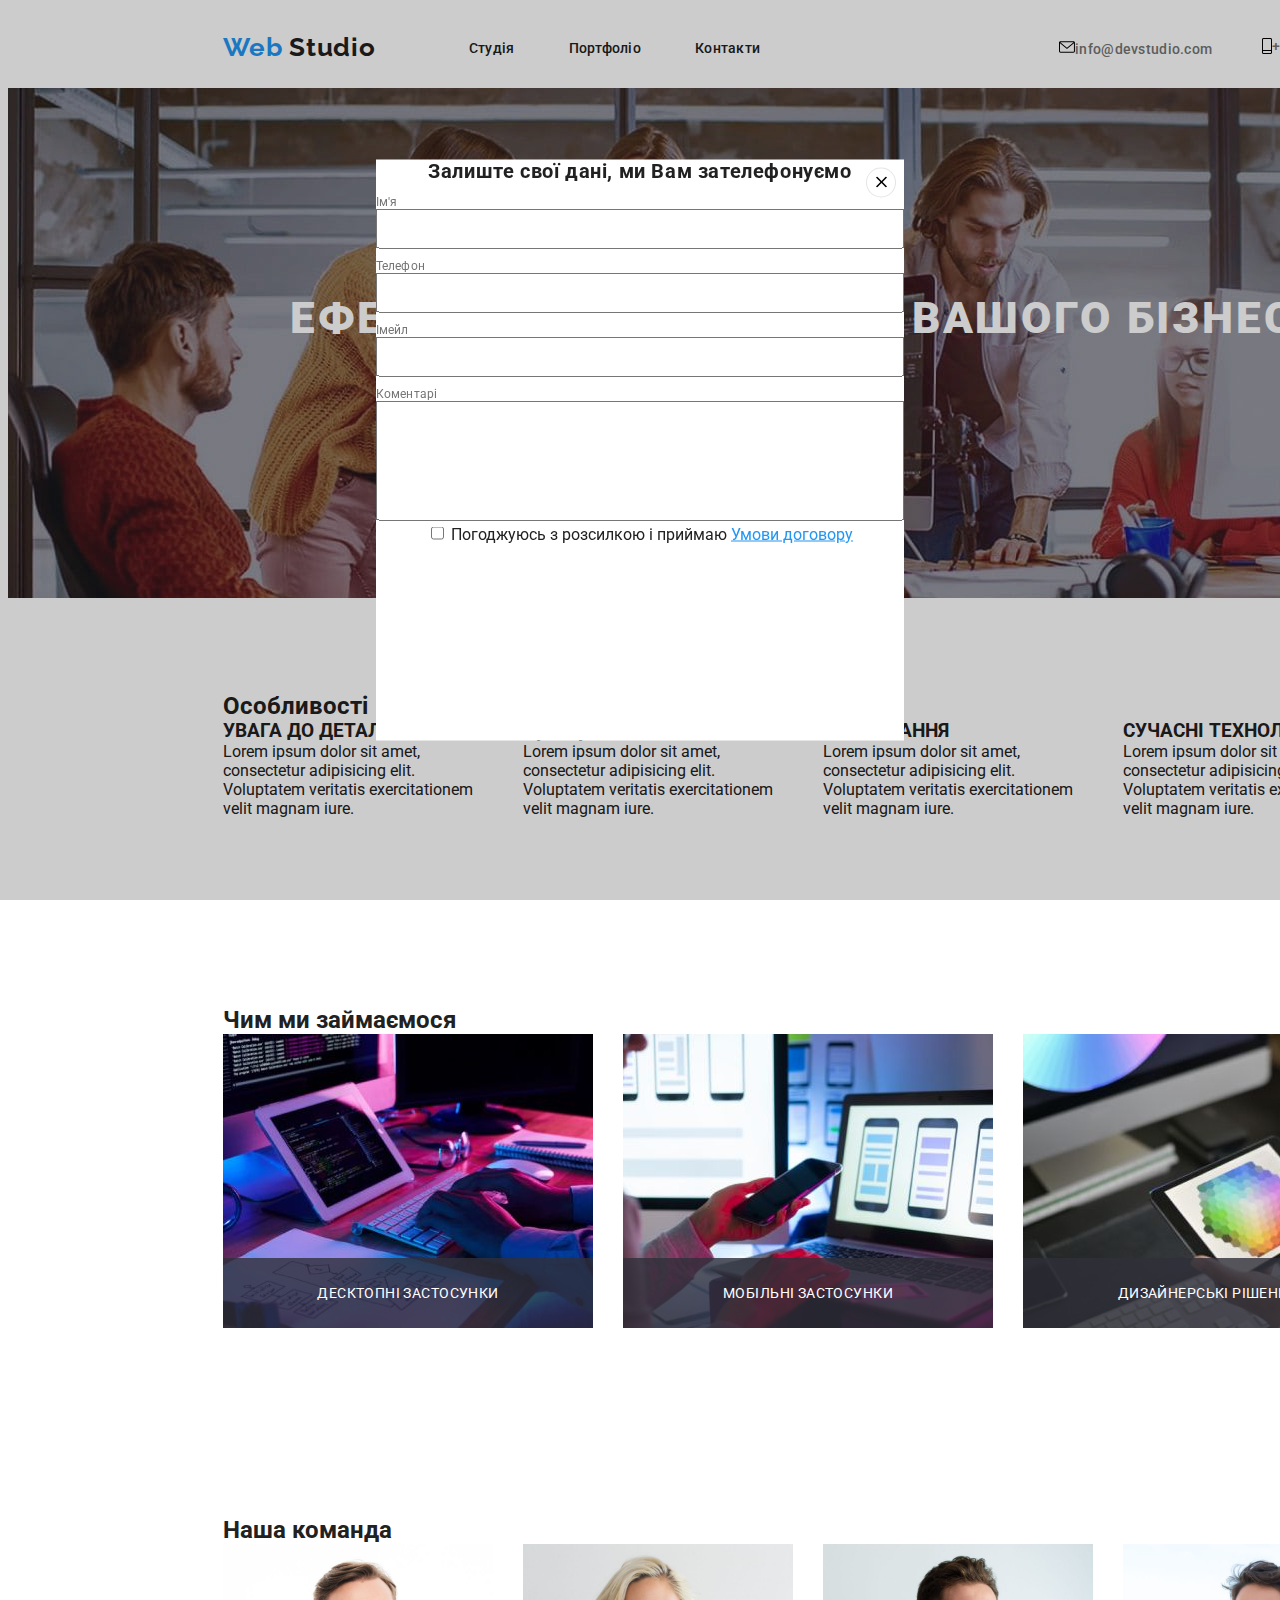
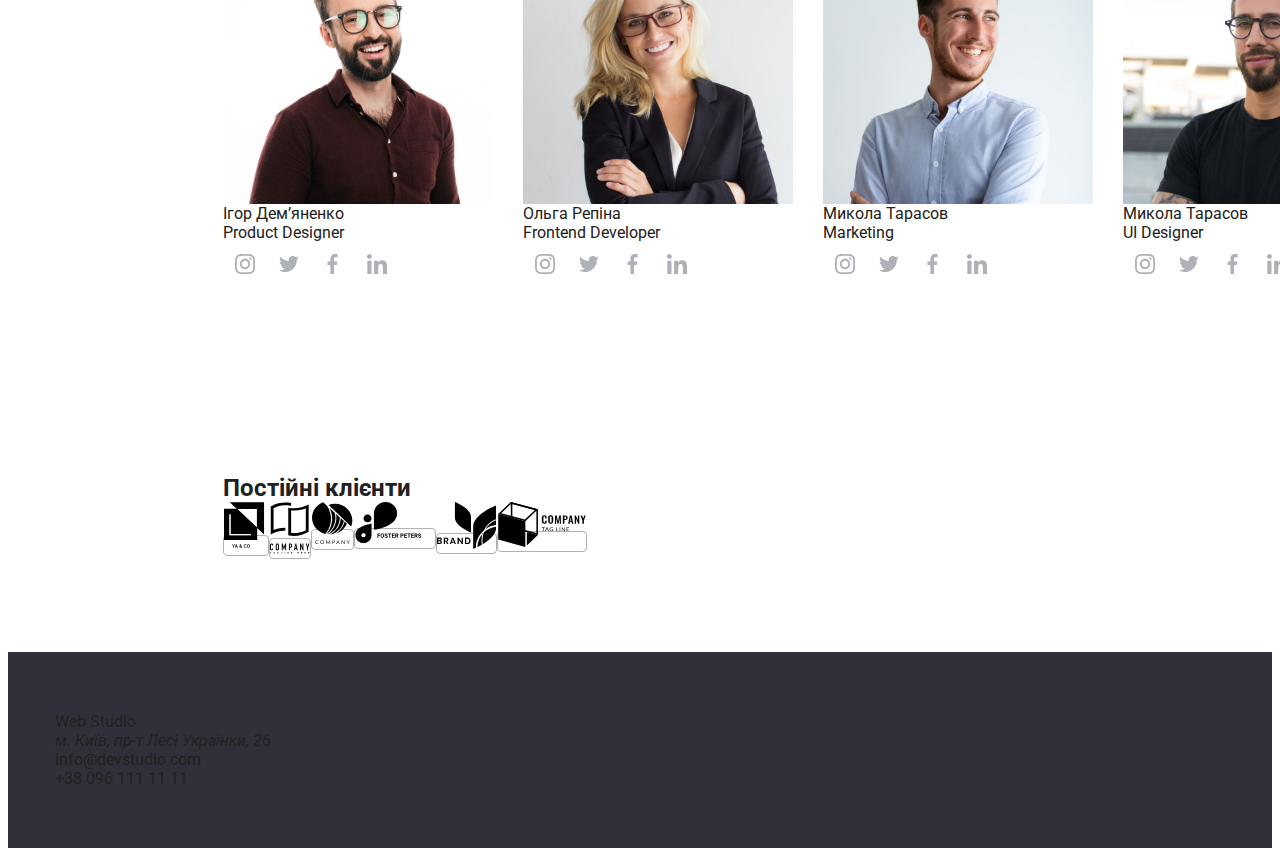
==== index.html @ c657f0bd "Cтилізує модальне вікно" ====
<!DOCTYPE html>
<html lang="en">
<head>
    <meta charset="UTF-8">
    <meta http-equiv="X-UA-Compatible" content="IE=edge">
    <meta name="viewport" content="width=device-width, initial-scale=1.0">
    <link rel="preconnect" href="https://fonts.googleapis.com">
    <link rel="preconnect" href="https://fonts.gstatic.com" crossorigin>
    <link href="https://fonts.googleapis.com/css2?family=Raleway:wght@700&family=Roboto:wght@400;500;700&display=swap" rel="stylesheet"> 
    <link rel="stylesheet" href="./style.css">

    <title>Webstudio</title>
</head>
<body>
    <!-- Шапка -->
   
        <head >
           
            <section class="section header">
            <div class="container nav">
            <a class="logo" href="./"><span>Web</span> Studio</a>
            <nav>
               <ul class="nav-list">
                <li class="nav-item">
                    <a class="nav-link" href="./">Студія</a>
                </li>
                <li class="nav-item">
                    <a class="nav-link" href="./portfolio.html">Портфоліо</a>
                </li>
                <li class="nav-item">
                    <a class="nav-link" href="./">Контакти</a>
                </li>
               </ul>
            </nav>
            <ul  class="contacts-list">
                <li class="contact-item">
                    <a class="contact-link" href="">
                        <svg width="16" height="12" class="svg-icon">
                            <use href="./images/symbol-defs.svg#icon-email"></use>
                        </svg>
                        info@devstudio.com</a>
                   
 
                </li>
                <li class="contact-item">
                    <a class="contact-link" href="">
                        <svg width="10" height="16" class="svg-icon">
                            <use href="./images/symbol-defs.svg#icon-phone"></use>
                        </svg>
                        +38 096 111 11 11</a>
                </li>
            </ul>
       
        
           </div>
        </section>
        </head>
        <main>
            <!-- Секція герой -->
            <section class="section hero">
            <div class="container" style="text-align:center">
                <h1 class="hero-title">Ефективні рішення для вашого бізнесу</h1>
                <button class="hero-button" type="button" data-modal-open>Замовити послугу</button>
                <!-- бекдроп -->
            <div class="backdrop " data-modal>
            <!-- модальне вікно -->
            <div class="modal">
            <button class="closebutton" type="button" data-modal-close>
                <svg class="svgclosebutton" width="18" height="18">
                    <use href="./images/symbol-defs.svg#close"></use>
                </svg>
            </button>
            <h2 class="modal-title">
                Залиште свої дані, ми Вам зателефонуємо
            </h2>
            <ul class="fields">
                <li class="field-item">
                    <label for="name">Ім'я</label>
                    <input type="text" name="name" id="name" >
                </li>
                <li class="field-item">
                    <label for="tel">Телефон</label>
                    <input type="tel" name="tel" id="tel">
                </li>
                <li class="field-item">
                    <label for="mail">Імейл</label>
                    <input type="mail" name="mail" id="mail">
                </li>
                <li class="field-item">
                    <label for="comment">Коментарі</label>
                    <textarea  name="comment" id="comment"></textarea>
                </li>
            </ul>
            <label>

                <input type="checkbox" name="checkbox" >
                Погоджуюсь з розсилкою і приймаю 
                <a  class="checkbox-link" href="">Умови договору</a>
            </label>
            
         </div>
        </div>
    </div>
            </section>
            <section class="section">
                <!-- Секція осоюливості -->
               <div class="container">
                <h2>Особливості</h2>
                <ul class="fetures">
                    <li class="fetures-item">
                        <h3>УВАГА ДО ДЕТАЛЕЙ</h3>
                        <p> Lorem ipsum dolor sit amet, consectetur adipisicing elit. Voluptatem veritatis exercitationem velit magnam iure.</p>
                    </li>
                    <li class="fetures-item">
                        <h3>ПунктуальнІсть</h3>
                        <p>Lorem ipsum dolor sit amet, consectetur adipisicing elit. Voluptatem veritatis exercitationem velit magnam iure.</p>
                    </li>
                    <li class="fetures-item">
                        <h3>ПЛАНУВАННЯ</h3>
                        <p> Lorem ipsum dolor sit amet, consectetur adipisicing elit. Voluptatem veritatis exercitationem velit magnam iure.</p>
                    </li>
                    <li class="fetures-item">
                        <h3>СУЧАСНІ ТЕХНОЛОГІЇ</h3>
                        <p>Lorem ipsum dolor sit amet, consectetur adipisicing elit. Voluptatem veritatis exercitationem velit magnam iure. </p>
                    </li>
                </ul>
               </div>
            </section>
            <section class="section" >
                <!-- Чим ми займаємось -->
               <div class="container">
                 <h2>Чим ми займаємося</h2>
                <ul class="work">
                    <li class="work-item">
                        <div class="thumbwhatwedo">
                            <img src="./images/img (2).jpg" alt="Робочий стіл">
                        
                        <div class="overlaywhatwedo">
                            <p class="overlaywhatwedo-text">
                                ДЕСКТОПНІ ЗАСТОСУНКИ
                            </p>
                            </div>
                        </div>
                        
                    </li> 
                    <li class="work-item">
                        <div class="thumbwhatwedo">
                            <img src="./images/img (1).jpg" alt="Робочий стіл">
                        
                        <div class="overlaywhatwedo">
                            <p class="overlaywhatwedo-text">
                                МОБІЛЬНІ ЗАСТОСУНКИ
                            </p>
                            </div>
                        </div>
                        
                    </li>
                     <li class="work-item">
                        <div class="thumbwhatwedo">
                            <img src="./images/img (3).jpg" alt="Робочий стіл">
                        
                        <div class="overlaywhatwedo">
                            <p class="overlaywhatwedo-text">
                                ДИЗАЙНЕРСЬКІ РІШЕННЯ
                            </p>
                            </div>
                        </div>
                        
                    </li>
                </ul>
            </div>
            </section>
            <!-- Наша команда-->
            <section class="section">
                <div class="container">
                    <h2>Наша команда</h2>
                    <ul class="team">
                        <li class="team-members">
                            <img src="./images/img.jpg" alt="Ігор Дем’яненко">
                            <p>Ігор Дем’яненко</p>
                            <p>Product Designer</p>
                            <ul class="sosialmedia">
                                <li><a class="svglist"  href="">
                                    <svg class="svgstyle">
                                    <use  href="./images/symbol-defs.svg#icon-instagram" ></use>
                                    </svg>
                                    </a>
                                </li>
                                <li><a class="svglist"  href="">
                                    <svg class="svgstyle">
                                    <use href="./images/symbol-defs.svg#icon-twitter" ></use>
                                    </svg>
                                     </a>
                                </li>
                                <li><a class="svglist"  href="">
                                    <svg  class="svgstyle">
                                    <use href="./images/symbol-defs.svg#icon-facebook" ></use>
                                    </svg>
                                    </a>
                                </li>
                                <li><a class="svglist"  href="">
                                    
                                    <svg class="svgstyle">
                                    <use href="./images/symbol-defs.svg#icon-in" ></use>
                                    </svg>
                                    </a>
                                 </li>
                            </ul>
                           
                        </li>
                        <li class="team-members">
                            <img src="./images/img (4).jpg" alt="Ольга Репіна">
                            <p>Ольга Репіна</p>
                            <p>Frontend Developer</p>
                            <ul class="sosialmedia">
                                <li><a class="svglist" href="">
                                    <svg class="svgstyle">
                                    <use  href="./images/symbol-defs.svg#icon-instagram" ></use>
                                    </svg>
                                    </a>
                                </li>
                                <li><a class="svglist" href="">
                                    <svg class="svgstyle">
                                    <use href="./images/symbol-defs.svg#icon-twitter" ></use>
                                    </svg>
                                     </a>
                                </li>
                                <li><a class="svglist" href="">
                                    <svg class="svgstyle">
                                    <use href="./images/symbol-defs.svg#icon-facebook" ></use>
                                    </svg>
                                    </a>
                                </li>
                                <li><a class="svglist" href="">
                                    
                                    <svg class="svgstyle">
                                    <use href="./images/symbol-defs.svg#icon-in" ></use>
                                    </svg>
                                    </a>
                                 </li>
                            </ul>
                        </li>
                        <li class="team-members">
                            <img src="./images/img (5).jpg" alt="Микола Тарасов">
                            <p>Микола Тарасов</p>
                            <p>Marketing</p>
                            <ul class="sosialmedia">
                                <li><a class="svglist" href="">
                                    <svg class="svgstyle">
                                    <use  href="./images/symbol-defs.svg#icon-instagram" ></use>
                                    </svg>
                                    </a>
                                </li>
                                <li><a class="svglist" href="">
                                    <svg class="svgstyle">
                                    <use href="./images/symbol-defs.svg#icon-twitter" ></use>
                                    </svg>
                                     </a>
                                </li>
                                <li><a class="svglist" href="">
                                    <svg class="svgstyle">
                                    <use href="./images/symbol-defs.svg#icon-facebook" ></use>
                                    </svg>
                                    </a>
                                </li>
                                <li><a class="svglist" href="">
                                    
                                    <svg class="svgstyle">
                                    <use href="./images/symbol-defs.svg#icon-in" ></use>
                                    </svg>
                                    </a>
                                 </li>
                            </ul>
                        </li>
                        <li class="team-members">
                            <img src="./images/img (6).jpg" alt="Микола Тарасов">
                            <p>Микола Тарасов</p>
                            <p>UI Designer</p>
                            <ul class="sosialmedia">
                                <li><a class="svglist" href="">
                                    <svg class="svgstyle">
                                    <use  href="./images/symbol-defs.svg#icon-instagram" ></use>
                                    </svg>
                                    </a>
                                </li>
                                <li><a class="svglist" href="">
                                    <svg class="svgstyle">
                                    <use href="./images/symbol-defs.svg#icon-twitter" ></use>
                                    </svg>
                                     </a>
                                </li>
                                <li><a class="svglist" href="">
                                    <svg class="svgstyle">
                                    <use href="./images/symbol-defs.svg#icon-facebook" ></use>
                                    </svg>
                                    </a>
                                </li>
                                <li><a class="svglist" href="">
                                    
                                    <svg class="svgstyle">
                                    <use href="./images/symbol-defs.svg#icon-in" ></use>
                                    </svg>
                                    </a>
                                 </li>
                            </ul> 
                        </li>
                    </ul>
                </div>
            </section>
            <!-- Постійні клієнти -->
            <section class="section">
                <div class="container">
                    <h2 class="title">Постійні клієнти</h2>
                    <ul class="customers-list">
                        <li class="customers-item">
                            <a href="" class="customers-link">
                                <svg width="44.27px" height="49.23px">
                                    <use href="./images/symbol-defs.svg#icon-yago"></use>
                                </svg>
                            </a></li>
                        <li class="customers-item">
                            <a href="" class="customers-link">
                                <svg width="40" height="52">
                                    <use href="./images/symbol-defs.svg#icon-company-teg-line-here"></use>
                                </svg>
                            </a></li>
                        <li class="customers-item">
                            <a href="" class="customers-link">
                                <svg  width="41" height="42.6">
                                    <use href="./images/symbol-defs.svg#icon-company"></use>
                                </svg>
                            </a></li>
                        <li class="customers-item">
                            <a href="" class="customers-link">
                                <svg  width="79.66px" height="42.02">
                                    <use href="./images/symbol-defs.svg#icon-fostern-peterns"></use>
                                </svg>
                            </a></li>
                        <li class="customers-item">
                            <a href="" class="customers-link">
                               <svg  width="59" height="47">
                                <use href="./images/symbol-defs.svg#icon-brand"></use>
                               </svg>
                            </a></li>
                        <li class="customers-item">
                            <a href="" class="customers-link">
                               <svg  width="88.48px" height="45.44">
                                <use href="./images/symbol-defs.svg#icon-company-tag-line"></use>
                               </svg>
                            </a></li>
                    </ul>
                </div>
            </section>
        </main>
        <!-- футер -->
        <footer class="footer">
           <div class="container">
             <a href="./"><span>Web</span> Studio</a>
            <address>м. Київ, пр-т Лесі Українки, 26</address>
            <ul>
                
                <li>
                    <a href="mail:info@devstudio.com">info@devstudio.com</a>
                </li>
                <li>
                    <a href="tel:+380961111111">+38 096 111 11 11</a>
                </li>
            </ul>
        </div>
        </footer>
        <script src="./Js/jmodal.js" type="module"></script>
</body>
</html>
---- style.css ----
:root{
    --accent-color: #2196F3;
    --primary-text-color: #212121;
    --secondary-text-color:#757575;
    --thirdly-text-color: #FFFFFF;
    --background-color:#2F303A;
    --svg:#AFB1B8;
    --card-border-line: #EEEEEE;
}
body{
   font-family:"Roboto",sans-serif;
   color: var(--primary-text-color);
  
}
*,
*::before,
*::after{
    box-sizing: border-box;
}
/* скидаємо всі браузерні стилі  */
h1,
h2,
h3,
p,
ul{
    padding: 0;
    margin: 0;
}
a{
    text-decoration: none;
    margin: 0;
    padding: 0;
    color: var(--primary-text-color);
}
ul{
   
    list-style: none;
}

img {
    display: block;
    max-width: 100%;
    height: auto;
  }

/* головна сторінка */
.section{
    width: 1600px;
   padding-top: 94px;
   padding-bottom: 94px;

}
.container{
   
    width: 1200px;
   padding-left: 15px;
   padding-right: 15px;
  
    margin-left: auto;
   margin-right: auto;
  

}
/* Header */

.section.header{
    padding-top: 24px;
    padding-bottom: 25px;
}

.container.nav{
    display: flex;
    align-items: center;
}

.logo{
    font-family: 'Raleway';
font-style: normal;
font-weight: 700;
font-size: 26px;
line-height: 31px;
/* identical to box height */

letter-spacing: 0.03em;
color: #212121;

}

.logo span{
color:var(--accent-color) ;
}

nav{
    margin-left: 93px;
}

.nav-list{
    display: flex;
}

/* Задаємо цю властивість всім окрім першого символа */
.nav-item:not(:first-child){
    margin-left: 54px;

}

.nav-link,
.contact-link{
    
font-style: normal;
font-weight: 500;
font-size: 14px;
line-height: 16px;
letter-spacing: 0.02em;

color:var(--primary-text-color);
transition: 
color 250ms cubic-bezier(0.4, 0, 0.2, 1) 250ms;

}

.svg-icon{
    border-right: 10px;
}


.nav-link:hover,
.nav-link:focus,
.contact-link:hover,
.contact-link:focus{
    color: var(--accent-color);
}

.contacts-list{
    display: flex;
    margin-left: auto;
}


.contact-item:not(:first-child){
   margin-left: 50px;
}

.contact-link{
    color: var(--secondary-text-color);
    display: inline-flex;
   
}









/* Hero section */
.hero{
    padding-top: 200px;
    padding-bottom: 200px;
    background-image:  linear-gradient(
        0deg, rgba(47, 48, 58, 0.4), 
        rgba(47, 48, 58, 0.4)),
        url(./images/images.hero/Img\ \(3\)\ \(1\).jpg);
    background-size: center;    
    }


section{
    width: 1600px;
    padding-top: 94px;
    padding-bottom: 94px;
}

.hero, footer{
    background-color: var(--background-color);
}
.hero-title{
    font-style: normal;
    font-weight: 900;
    font-size: 44px;
    line-height: 60px;
/* or 136% */

text-align: center;
letter-spacing: 0.06em;
/* Всі букви мають бути заголовні нижній тег*/
text-transform: uppercase;
color: var(--thirdly-text-color);
}
.hero-button{
    display: inline-flex;
    background-color: var(--accent-color);
    color: var(--thirdly-text-color);

    font-weight: 700;
font-size: 16px;
line-height: 30px;
border: none;
border-radius: 4px;
padding: 10px 24px;
cursor: pointer;

}



/* Модальне вікно */
.backdrop{
    z-index: 3;
    position: fixed;
    top: 0;
    left: 0;
    width: 100%;
    height: 100%;
    background-color: rgba(0, 0, 0, 0.2);
   /* pointer-events: none; */
}

.backdrop.is-hidden {
    opacity: 0;
    pointer-events: none;
}

.modal{
    position: absolute;
    top: 50%;
    left: 50%;
    transform: translate(-50%, -50%);
    width: 528px;
    height: 581px;
    background-color: var(--thirdly-text-color);
}

.closebutton{
    background-color: var(--thirdly-text-color);
    border: 1px solid rgba(0, 0, 0, 0.1);
    border-radius: 50%;
    width: 30px;
    height: 30px;
    position: absolute;
   
    top: 8px;
    right: 8px;
  
 }
 .svgclosebutton{

    
    width: 11px;
    height: 11px;
    }

    /* Форма  модального выкна*/
   
    .modal-title{
        font-weight: 700;
        font-size: 20px;
        line-height: 23px;
        text-align: center;
        letter-spacing: 0.03em;
    
        margin-bottom: 12px;
    }
    
    .fields{
        display: flex;
        flex-direction: column;
    }
    
    .field-item{
        text-align: left;
        font-weight: 400;
        font-size: 12px;
        line-height: 14px;
    
        letter-spacing: 0.01em;
    
        color: var(--secondary-text-color);
    }
    .field-item:not(:last-child){
        margin-bottom: 10px;
    }
    
    
    .field-item input{
        width: 100%;
        height: 40px;
    
        padding-left: 42px;
    }
    
    .field-item textarea{
        resize: none;
    
        width: 100%;
        height: 120px;
    
        padding: 12px 16px;
    }
    
    .checkbox-link{
        text-decoration: underline;
        color: var(--accent-color);
    }
    
   


  

/* Секція особливості */
.fetures{
display: flex;
justify-content: space-between;
}

.fetures-item{
   width: 270px;
}

/* Секція чим ми займаємось */
.thumbwhatwedo{
    position: relative;
}
.overlaywhatwedo{
    position: absolute;
    background-color:  rgba(47, 48, 58, 0.8);;
    color: var(--thirdly-text-color);
    bottom: 0;
    
    width: 100%;
    padding: 27px;
}
.overlaywhatwedo-text{
   
    font-size: 14px;
    line-height: 16px;
    text-align: center;
    letter-spacing: 0.03em;
    
}

.work{
    display: flex;
    flex-wrap: wrap;
    margin: -15px;
   

}

.work-item{
    width: calc((100% - 30px * 3) / 3) ;
    margin: 15px;
   
}

.team{
    display: flex;
    flex-wrap: wrap;
    margin: -15px;
}

.team-members{
    width: calc((100% - 30px * 4) / 4) ;
    margin: 15px;
}
.team-members img{
    height: 260px;
    width: 270px;
}

/* наша команда */
.sosialmedia{
    display: flex;
}

.svglist{
    display: inline-flex;
    width: 44px;
    height: 44px;
    
    justify-content: center;
    align-items: center;
    border-radius: 50%;
    background-color: #fff;
    color:#AFB1B8;
    /* display: flex; */
    flex-direction: row;
    transition: background-color 250ms cubic-bezier(0.4, 0, 0.2, 1),
                color 250ms cubic-bezier(0.4, 0, 0.2, 1) 250ms;
    
}
.svgstyle{
    width: 20px;
    height: 20px;
    fill: currentColor;
}

.svglist:hover,
.svglist:focus{
    background-color: #2196F3;
    color: white;
}

/* Постійні клієнти */
.customers-list{
    display: flex;
}
.customers-link{
    width: 170px;
    border: 1px solid var(--svg);
    border-radius: 4px;
    color: var(--svg);

flex-direction: row;
}

.customers-link:hover,
.customers-link:focus{
    border: 1px solid var(--accent-color);   
}

/* footer */
footer{
    padding-top: 60px;
    padding-bottom: 60px;
}

/* кнопки фільтру */
.filter{
    display: flex;
    justify-content: center;
    margin-bottom: 50px;
}
.filter-item:not(:last-child){
    margin-right: 8px;
}
.filter-btn{
    border-radius: 4px;
    border: none;
    padding: 6px 26px;
    font-weight: 500;
    font-size: 16px;
    line-height: 26px;
    /* identical to box height, or 162% */

    text-align: center;
    letter-spacing: 0.03em;
    background: #F5F4FA;
    transition: background-color  250ms cubic-bezier(0.4, 0, 0.2, 1) ,
                color 250ms cubic-bezier(0.4, 0, 0.2, 1) 250ms;
}

.filter-btn:hover,
.filter-btn:focus{
    background: var(--accent-color);
    color: var(--thirdly-text-color);
    box-shadow: 0px 3px 1px rgba(0, 0, 0, 0.1), 0px 1px 2px rgba(0, 0, 0, 0.08), 0px 2px 2px rgba(0, 0, 0, 0.12);
}

/* приклади робіт */
.examples{
    margin: -15px;
    display: flex;
    flex-wrap: wrap;
}     

.examples-link{
    width: calc((100% - 30px * 3) / 3) ;
    margin: 15px;
}
/* оверлей */

.thumb{
    position: relative;
    overflow: hidden;
    
}


.overlay{
    background-color:  rgba(33, 150, 243, 0.9);
    padding: 69px 24px;
    position: absolute;
    top: 0;
    left: 0;
    width: 100%;
    height: 100%;

    transform: translateY(100%);
    transition: transform 250ms  cubic-bezier(0.4, 0, 0.2, 1) ;
} 


.examples-link:hover .overlay,
.examples-link:focus .overlay{
    transform: translateY(0);


}

.examples-link:hover .link-text,
.examples-link:focus .link-text{
    box-shadow: 0px 1px 1px rgba(0, 0, 0, 0.12), 0px 4px 4px rgba(0, 0, 0, 0.06), 1px 4px 6px rgba(0, 0, 0, 0.16);
}


.overlay-text{
    font-size: 18px;
    line-height: 28px;
    letter-spacing: 0.03em;
    color:var(--thirdly-text-color);

}

.link-text {
    padding: 20px 24px;
    border-left: 1px solid var(--card-border-line);
    border-right: 1px solid var(--card-border-line);
    border-bottom: 1px solid var(--card-border-line);
  }
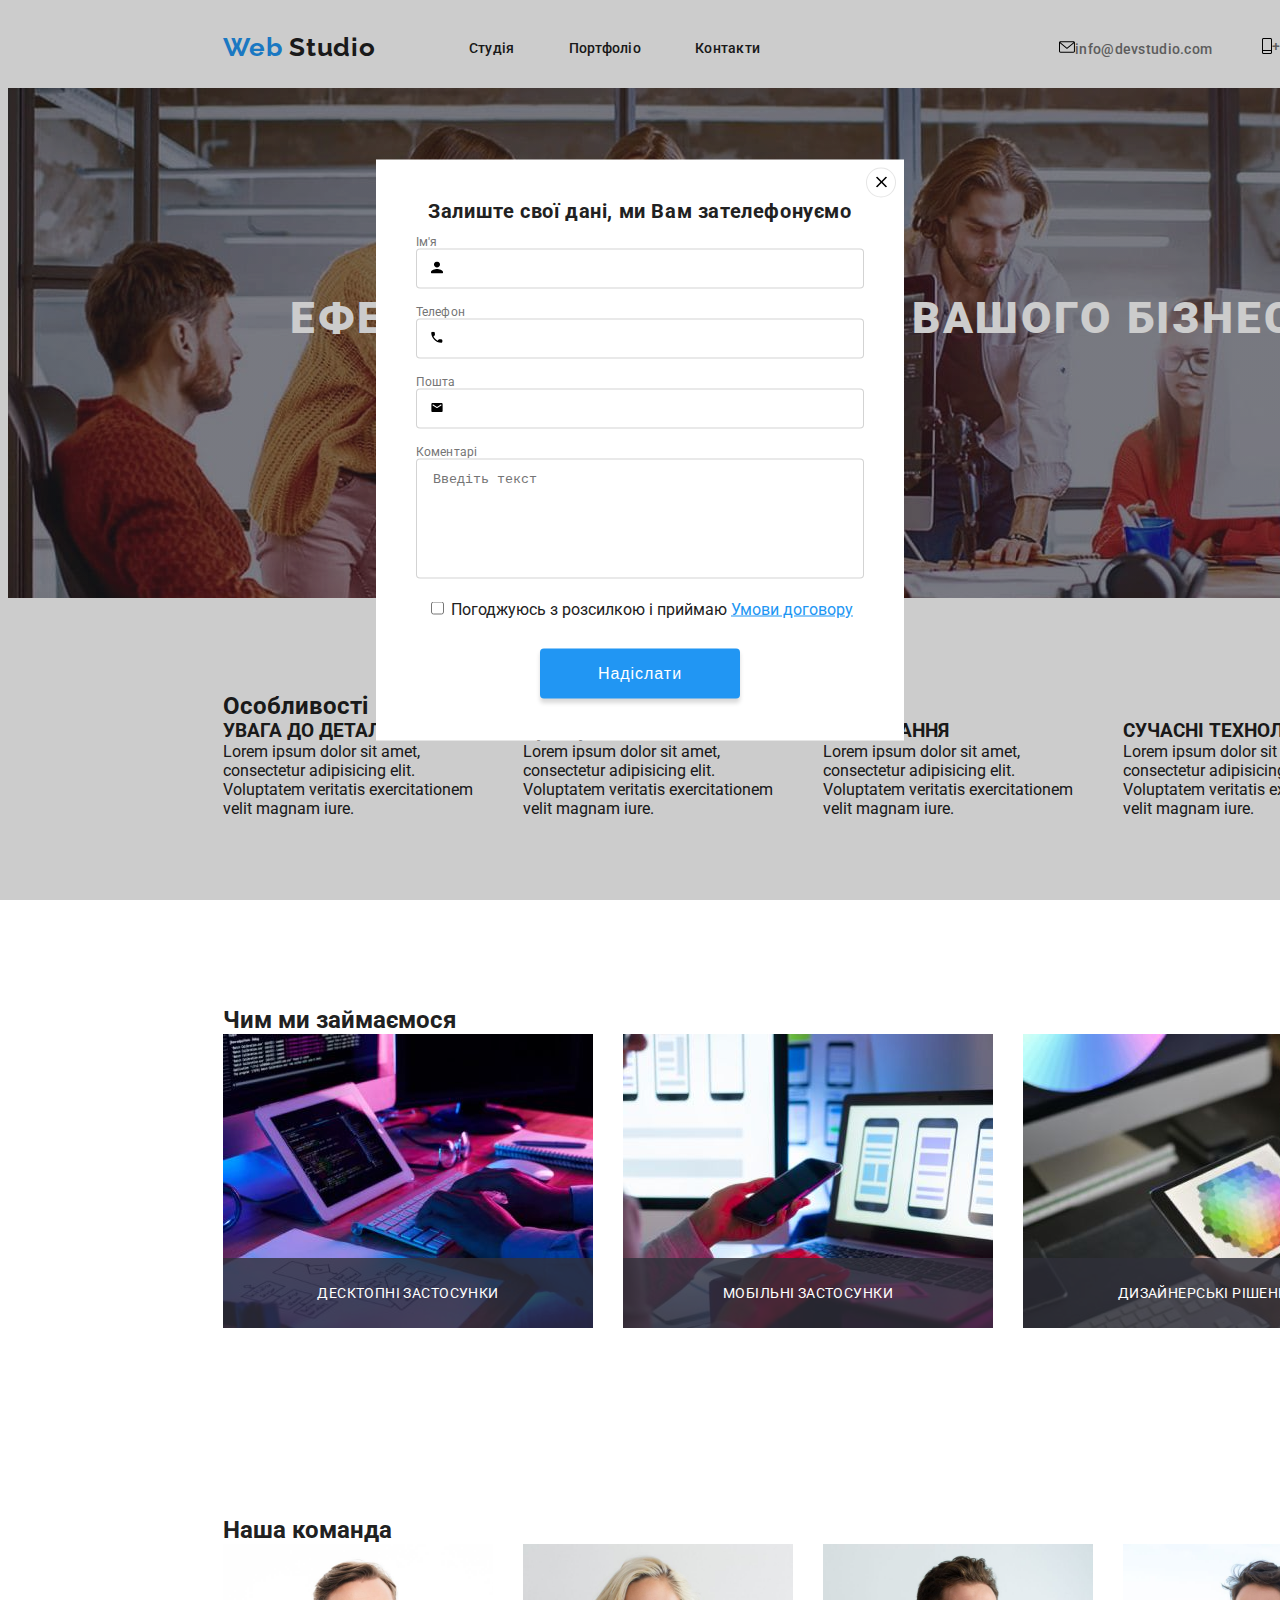
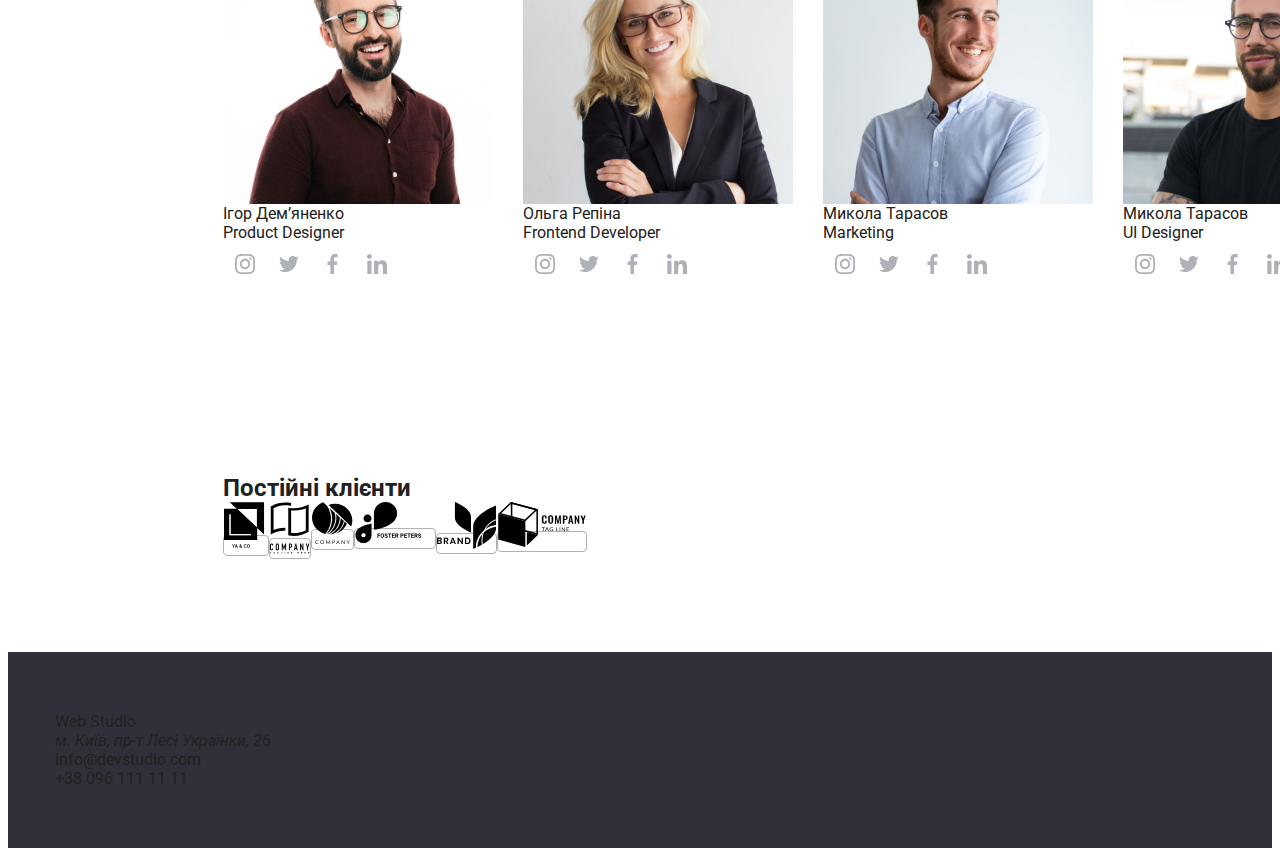
==== commit 95f09455: "Стилізує форму" ====
--- a/index.html
+++ b/index.html
@@ -76,27 +76,43 @@
             <ul class="fields">
                 <li class="field-item">
                     <label for="name">Ім'я</label>
-                    <input type="text" name="name" id="name" >
+                    <input  class="modal-input" type="text" name="name" id="name" >
+                    <svg width="12" height="12" class="modal-icon">
+                        <use href="./images/symbol-defs.svg#name"></use>
+                    </svg>
+
                 </li>
                 <li class="field-item">
                     <label for="tel">Телефон</label>
-                    <input type="tel" name="tel" id="tel">
+                    <input  class="modal-input" type="tel" name="tel" id="tel">
+                    <svg width="12" height="12" class="modal-icon">
+                        <use href="./images/symbol-defs.svg#tel"></use>
+                    </svg>
                 </li>
                 <li class="field-item">
-                    <label for="mail">Імейл</label>
-                    <input type="mail" name="mail" id="mail">
+                    <label for="mail">Пошта</label>
+                    <input  class="modal-input" type="mail" name="mail" id="mail">
+                    <svg width="12" height="12" class="modal-icon">
+                        <use href="./images/symbol-defs.svg#email"></use>
+                    </svg>
                 </li>
                 <li class="field-item">
                     <label for="comment">Коментарі</label>
-                    <textarea  name="comment" id="comment"></textarea>
+                    <textarea  class="modal-input "  name="comment" id="comment" placeholder="Введіть текст"></textarea>
                 </li>
             </ul>
             <label>
 
-                <input type="checkbox" name="checkbox" >
+                <input class="modallink" type="checkbox" name="checkbox" >
                 Погоджуюсь з розсилкою і приймаю 
                 <a  class="checkbox-link" href="">Умови договору</a>
+                <!-- <svg width="15" height="15" class="checkboxklick">
+                    <use href="./images/symbol-defs.svg#checkbox"></use>
+                </svg> -->
             </label>
+            <button class="modal-button" type="button">
+                <p class="modalbuttontext">Надіслати</p>
+            </button>
             
          </div>
         </div>
--- a/style.css
+++ b/style.css
@@ -229,6 +229,7 @@
     top: 50%;
     left: 50%;
     transform: translate(-50%, -50%);
+    padding: 40px;
     width: 528px;
     height: 581px;
     background-color: var(--thirdly-text-color);
@@ -264,6 +265,19 @@
     
         margin-bottom: 12px;
     }
+    .modal-input{
+        
+        border: 1px solid rgba(33, 33, 33, 0.2);
+        border-radius: 4px;
+       
+    }
+   
+
+    .modal-icon{
+        position: absolute;
+        top: 50%;
+        left: 15px;
+    }
     
     .fields{
         display: flex;
@@ -271,6 +285,7 @@
     }
     
     .field-item{
+        position: relative;
         text-align: left;
         font-weight: 400;
         font-size: 12px;
@@ -279,9 +294,10 @@
         letter-spacing: 0.01em;
     
         color: var(--secondary-text-color);
+        
     }
     .field-item:not(:last-child){
-        margin-bottom: 10px;
+        margin-bottom: 16px;
     }
     
     
@@ -305,7 +321,37 @@
         text-decoration: underline;
         color: var(--accent-color);
     }
-    
+
+    /* .checkboxklick{
+    position: absolute;
+    left: 53px;
+    bottom: 125px;
+    } */
+
+    .modallink{
+        margin-top: 20px;
+        
+    }
+
+    .modal-button{
+        width: 200px;
+        height: 50px;
+        box-shadow: 0px 4px 4px rgba(0, 0, 0, 0.15);
+        border-radius: 4px;
+        background-color: var(--accent-color);
+        border: none;
+        margin-top: 30px;
+       
+    }
+    
+    .modalbuttontext{
+        font-size: 16px;
+        line-height: 30px;
+        align-items: center;
+        text-align: center;
+        letter-spacing: 0.06em;
+        color: var(--thirdly-text-color);
+    }
    
 
 
